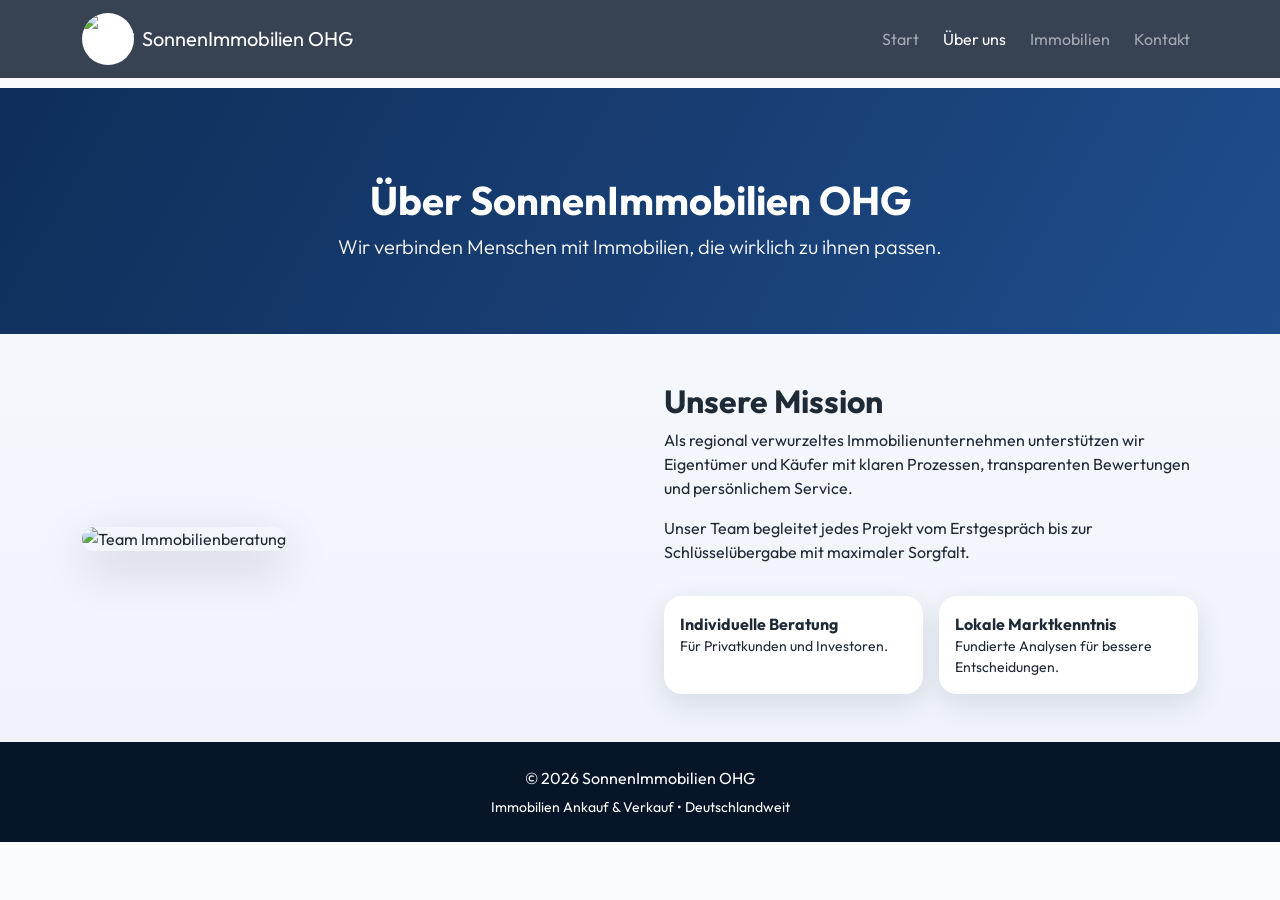
==== about.html @ e6fb631b "Create modern Bootstrap real estate website pages" ====
<!doctype html>
<html lang="de">
  <head>
    <meta charset="utf-8" />
    <meta name="viewport" content="width=device-width, initial-scale=1" />
    <title>SonnenImmobilien OHG | Über uns</title>
    <link rel="preconnect" href="https://fonts.googleapis.com" />
    <link rel="preconnect" href="https://fonts.gstatic.com" crossorigin />
    <link href="https://fonts.googleapis.com/css2?family=Outfit:wght@300;400;500;600;700;800&display=swap" rel="stylesheet" />
    <link href="https://cdn.jsdelivr.net/npm/bootstrap@5.3.3/dist/css/bootstrap.min.css" rel="stylesheet" />
    <link href="https://cdn.jsdelivr.net/npm/bootstrap-icons@1.11.3/font/bootstrap-icons.css" rel="stylesheet" />
    <link href="https://unpkg.com/aos@2.3.1/dist/aos.css" rel="stylesheet" />
    <link href="assets/css/style.css" rel="stylesheet" />
  </head>
  <body>
    <nav class="navbar navbar-expand-lg navbar-dark fixed-top glass-nav">
      <div class="container">
        <a class="navbar-brand d-flex align-items-center gap-2" href="index.html">
          <img src="https://github.com/user-attachments/assets/6a358d8a-8ece-4a2c-8089-901c78984282" alt="SonnenImmobilien OHG Logo" class="brand-logo" />
          <span>SonnenImmobilien OHG</span>
        </a>
        <button class="navbar-toggler" type="button" data-bs-toggle="collapse" data-bs-target="#mainNav">
          <span class="navbar-toggler-icon"></span>
        </button>
        <div class="collapse navbar-collapse" id="mainNav">
          <ul class="navbar-nav ms-auto gap-lg-2">
            <li class="nav-item"><a class="nav-link" href="index.html">Start</a></li>
            <li class="nav-item"><a class="nav-link active" href="about.html">Über uns</a></li>
            <li class="nav-item"><a class="nav-link" href="properties.html">Immobilien</a></li>
            <li class="nav-item"><a class="nav-link" href="contact.html">Kontakt</a></li>
          </ul>
        </div>
      </div>
    </nav>

    <main class="inner-page">
      <section class="page-hero text-center">
        <div class="container">
          <h1 class="fw-bold" data-aos="fade-down">Über SonnenImmobilien OHG</h1>
          <p class="lead mb-0" data-aos="fade-up">Wir verbinden Menschen mit Immobilien, die wirklich zu ihnen passen.</p>
        </div>
      </section>

      <section class="py-5">
        <div class="container">
          <div class="row g-5 align-items-center">
            <div class="col-lg-6" data-aos="fade-right">
              <img class="img-fluid rounded-4 shadow-lg" src="https://images.unsplash.com/photo-1560518883-ce09059eeffa?auto=format&fit=crop&w=1200&q=80" alt="Team Immobilienberatung" />
            </div>
            <div class="col-lg-6" data-aos="fade-left">
              <h2 class="fw-bold">Unsere Mission</h2>
              <p>Als regional verwurzeltes Immobilienunternehmen unterstützen wir Eigentümer und Käufer mit klaren Prozessen, transparenten Bewertungen und persönlichem Service.</p>
              <p>Unser Team begleitet jedes Projekt vom Erstgespräch bis zur Schlüsselübergabe mit maximaler Sorgfalt.</p>
              <div class="row g-3 mt-2">
                <div class="col-sm-6">
                  <div class="service-card p-3 h-100">
                    <strong>Individuelle Beratung</strong>
                    <p class="mb-0 small">Für Privatkunden und Investoren.</p>
                  </div>
                </div>
                <div class="col-sm-6">
                  <div class="service-card p-3 h-100">
                    <strong>Lokale Marktkenntnis</strong>
                    <p class="mb-0 small">Fundierte Analysen für bessere Entscheidungen.</p>
                  </div>
                </div>
              </div>
            </div>
          </div>
        </div>
      </section>
    </main>

    <footer class="py-4 text-center">
      <div class="container">
        <p class="mb-1">© 2026 SonnenImmobilien OHG</p>
        <small>Immobilien Ankauf & Verkauf • Deutschlandweit</small>
      </div>
    </footer>

    <script src="https://cdn.jsdelivr.net/npm/bootstrap@5.3.3/dist/js/bootstrap.bundle.min.js"></script>
    <script src="https://unpkg.com/aos@2.3.1/dist/aos.js"></script>
    <script src="https://cdn.jsdelivr.net/npm/gsap@3.12.5/dist/gsap.min.js"></script>
    <script src="https://cdn.jsdelivr.net/npm/gsap@3.12.5/dist/ScrollTrigger.min.js"></script>
    <script src="assets/js/main.js"></script>
  </body>
</html>
---- assets/css/style.css ----
:root {
  --sun-yellow: #ffbf00;
  --sun-yellow-soft: #ffd866;
  --night-blue: #0f2e59;
  --deep-blue: #071529;
}

* {
  box-sizing: border-box;
}

body {
  font-family: "Outfit", sans-serif;
  background: linear-gradient(180deg, #f9fbff 0%, #eef2f8 100%);
  color: #1f2a37;
}

.glass-nav {
  backdrop-filter: blur(10px);
  background: rgba(7, 21, 41, 0.8);
  transition: all 0.3s ease;
}

.glass-nav.scrolled {
  background: rgba(7, 21, 41, 0.95);
  box-shadow: 0 8px 24px rgba(0, 0, 0, 0.28);
}

.brand-logo {
  width: 52px;
  height: 52px;
  object-fit: contain;
  border-radius: 50%;
  background: #fff;
}

.btn-sun {
  background: linear-gradient(135deg, var(--sun-yellow), var(--sun-yellow-soft));
  border: none;
  color: var(--deep-blue);
  font-weight: 700;
  transition: transform 0.2s ease, box-shadow 0.2s ease;
}

.btn-sun:hover {
  transform: translateY(-2px);
  box-shadow: 0 10px 24px rgba(255, 191, 0, 0.35);
  color: var(--deep-blue);
}

.hero-section {
  min-height: 100vh;
  padding-top: 100px;
  position: relative;
  overflow: hidden;
  background: linear-gradient(135deg, #071529 10%, #0f2e59 60%, #1f4d8c 100%);
  color: #fff;
}

.hero-overlay {
  position: absolute;
  inset: 0;
  background: radial-gradient(circle at 10% 20%, rgba(255, 191, 0, 0.22), transparent 30%),
    radial-gradient(circle at 90% 80%, rgba(255, 191, 0, 0.14), transparent 35%);
}

.hero-card,
.service-card,
.property-card {
  background: #fff;
  border-radius: 18px;
  box-shadow: 0 10px 28px rgba(15, 46, 89, 0.12);
}

.hero-card {
  background: rgba(255, 255, 255, 0.08);
  border: 1px solid rgba(255, 255, 255, 0.2);
  color: #fff;
}

.stat-box {
  background: rgba(255, 255, 255, 0.08);
  border: 1px solid rgba(255, 255, 255, 0.12);
  border-radius: 12px;
  padding: 14px;
}

.stat-box h4 {
  margin: 0;
  font-size: 1.7rem;
  color: var(--sun-yellow);
}

.stat-box p {
  margin: 0;
  font-size: 0.9rem;
}

.service-card {
  transition: transform 0.25s ease, box-shadow 0.25s ease;
}

.service-card:hover {
  transform: translateY(-6px);
  box-shadow: 0 16px 36px rgba(15, 46, 89, 0.18);
}

.property-card {
  overflow: hidden;
  transition: transform 0.28s ease, box-shadow 0.28s ease;
}

.property-card img {
  width: 100%;
  height: 230px;
  object-fit: cover;
}

.property-card:hover {
  transform: translateY(-8px) scale(1.01);
  box-shadow: 0 18px 34px rgba(7, 21, 41, 0.2);
}

.letter-space {
  letter-spacing: 0.15em;
}

.inner-page {
  padding-top: 88px;
}

.page-hero {
  background: linear-gradient(120deg, #0f2e59, #1f4d8c);
  color: #fff;
  padding: 88px 0 72px;
}

footer {
  background: var(--deep-blue);
  color: #fff;
}

@media (max-width: 991px) {
  .brand-logo {
    width: 44px;
    height: 44px;
  }

  .hero-section {
    min-height: auto;
    padding: 130px 0 70px;
  }
}
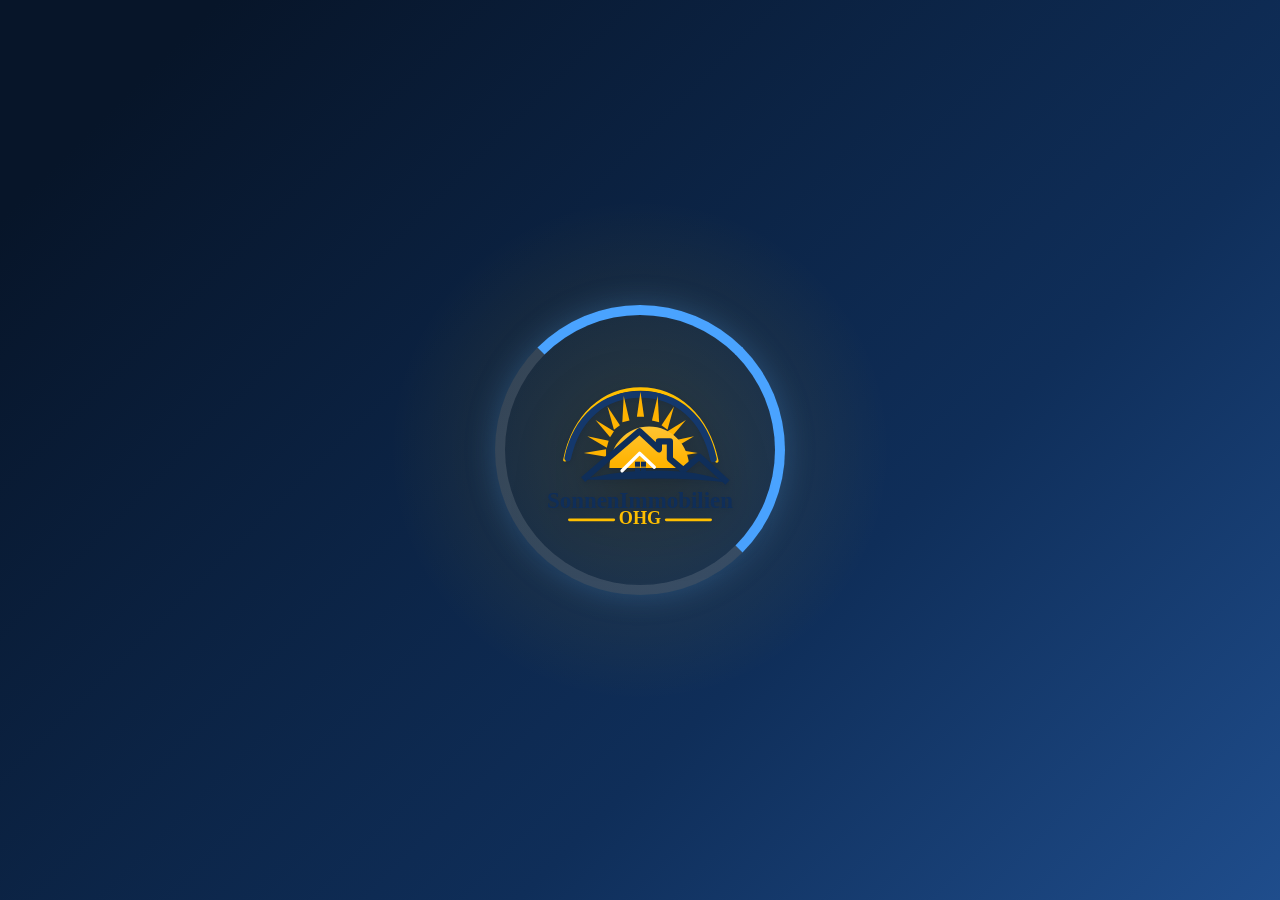
==== commit 8578d44f: "Add local logo asset and animated loader" ====
--- a/about.html
+++ b/about.html
@@ -12,11 +12,17 @@
     <link href="https://unpkg.com/aos@2.3.1/dist/aos.css" rel="stylesheet" />
     <link href="assets/css/style.css" rel="stylesheet" />
   </head>
-  <body>
+  <body class="is-loading">
+    <div class="site-loader" id="siteLoader" aria-hidden="true">
+      <div class="site-loader__inner">
+        <div class="site-loader__ring"></div>
+        <img src="assets/images/logo-sonnenimmobilien-ohg.svg" alt="SonnenImmobilien OHG Logo" class="site-loader__logo" />
+      </div>
+    </div>
     <nav class="navbar navbar-expand-lg navbar-dark fixed-top glass-nav">
       <div class="container">
         <a class="navbar-brand d-flex align-items-center gap-2" href="index.html">
-          <img src="https://github.com/user-attachments/assets/6a358d8a-8ece-4a2c-8089-901c78984282" alt="SonnenImmobilien OHG Logo" class="brand-logo" />
+          <img src="assets/images/logo-sonnenimmobilien-ohg.svg" alt="SonnenImmobilien OHG Logo" class="brand-logo" />
           <span>SonnenImmobilien OHG</span>
         </a>
         <button class="navbar-toggler" type="button" data-bs-toggle="collapse" data-bs-target="#mainNav">
--- a/assets/css/style.css
+++ b/assets/css/style.css
@@ -15,6 +15,61 @@
   color: #1f2a37;
 }
 
+body.is-loading {
+  overflow: hidden;
+}
+
+.site-loader {
+  position: fixed;
+  inset: 0;
+  display: flex;
+  align-items: center;
+  justify-content: center;
+  background: radial-gradient(circle at center, rgba(255, 191, 0, 0.14), transparent 32%), linear-gradient(135deg, #071529 10%, #0f2e59 65%, #1f4d8c 100%);
+  z-index: 2000;
+  opacity: 1;
+  visibility: visible;
+  transition: opacity 0.55s ease, visibility 0.55s ease;
+}
+
+.site-loader.is-hidden {
+  opacity: 0;
+  visibility: hidden;
+}
+
+.site-loader__inner {
+  position: relative;
+  width: min(55vw, 290px);
+  aspect-ratio: 1;
+  display: flex;
+  align-items: center;
+  justify-content: center;
+}
+
+.site-loader__ring {
+  position: absolute;
+  inset: 0;
+  border-radius: 50%;
+  border: 10px solid rgba(255, 255, 255, 0.12);
+  border-top-color: #4aa3ff;
+  border-right-color: #4aa3ff;
+  animation: loader-spin 1.15s linear infinite;
+  box-shadow: 0 0 30px rgba(74, 163, 255, 0.25);
+}
+
+.site-loader__logo {
+  width: 76%;
+  max-width: 220px;
+  height: auto;
+  filter: drop-shadow(0 12px 24px rgba(0, 0, 0, 0.28));
+}
+
+@keyframes loader-spin {
+  to {
+    transform: rotate(360deg);
+  }
+}
+
 .glass-nav {
   backdrop-filter: blur(10px);
   background: rgba(7, 21, 41, 0.8);
@@ -27,11 +82,15 @@
 }
 
 .brand-logo {
-  width: 52px;
-  height: 52px;
+  width: 78px;
+  height: 78px;
   object-fit: contain;
-  border-radius: 50%;
-  background: #fff;
+  flex-shrink: 0;
+}
+
+.navbar-brand {
+  font-size: 1.1rem;
+  white-space: nowrap;
 }
 
 .btn-sun {
@@ -142,8 +201,8 @@
 
 @media (max-width: 991px) {
   .brand-logo {
-    width: 44px;
-    height: 44px;
+    width: 64px;
+    height: 64px;
   }
 
   .hero-section {
@@ -151,3 +210,22 @@
     padding: 130px 0 70px;
   }
 }
+
+@media (max-width: 575px) {
+  .site-loader__inner {
+    width: min(72vw, 240px);
+  }
+
+  .site-loader__ring {
+    border-width: 8px;
+  }
+
+  .brand-logo {
+    width: 54px;
+    height: 54px;
+  }
+
+  .navbar-brand {
+    font-size: 0.95rem;
+  }
+}
